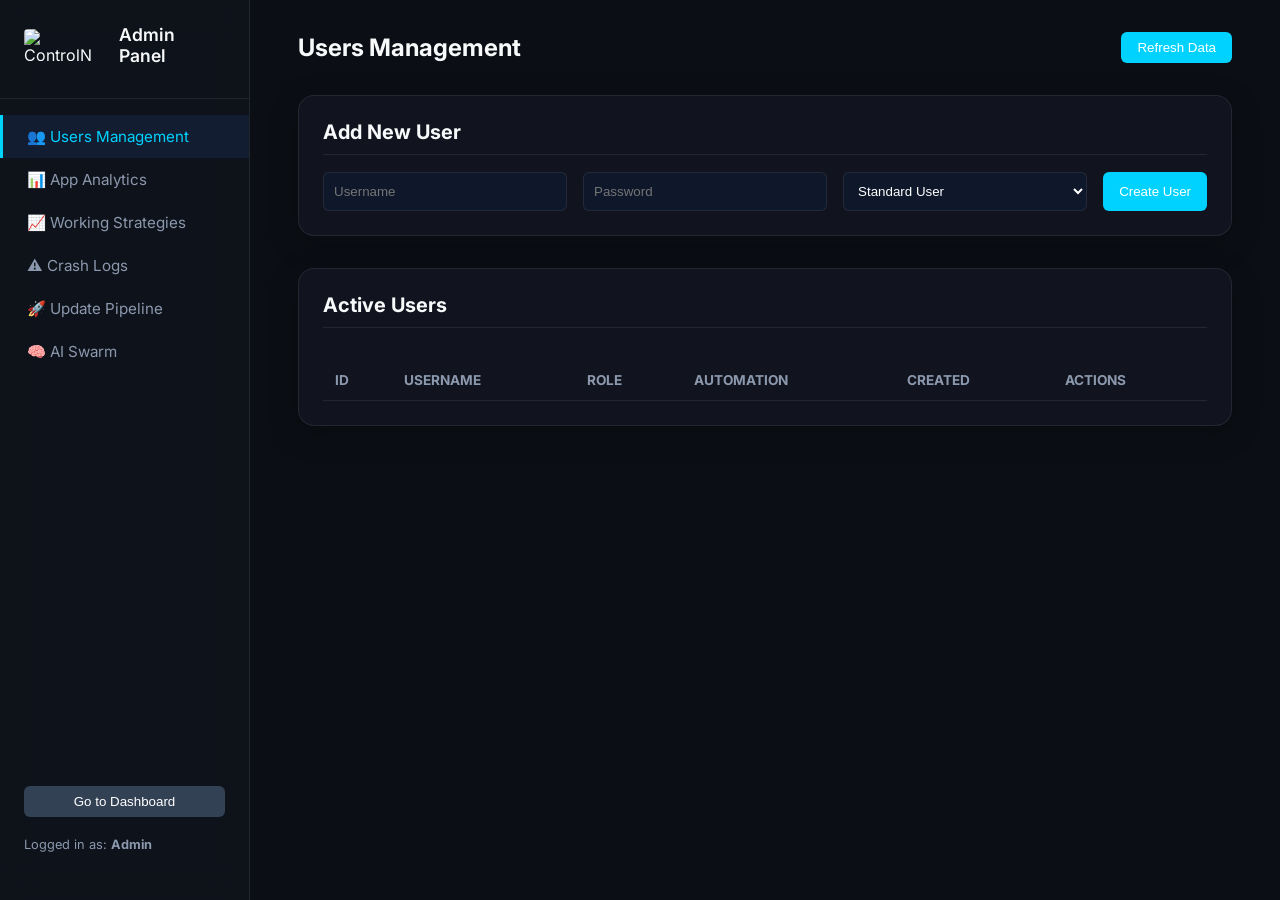
==== trading-app/static/admin.html @ c0b3afa6 "Initial commit of ControlNTrading application" ====
<!DOCTYPE html>
<html lang="en">
<head>
    <meta charset="UTF-8">
    <meta name="viewport" content="width=device-width, initial-scale=1.0">
    <title>ControlN Trading - Admin Panel</title>
    <link rel="icon" type="image/png" href="/static/logo.png">
    <link rel="apple-touch-icon" href="/static/logo-192.png">
    <link rel="manifest" href="/static/manifest.json">
    <meta name="theme-color" content="#161b22">
    <link href="https://fonts.googleapis.com/css2?family=Inter:wght@400;500;600;700&display=swap" rel="stylesheet">
    <style>
        :root {
            --bg: #0B0E14;
            --bg2: #10141D;
            --card: rgba(22, 26, 37, 0.65);
            --sidebar: rgba(16, 20, 29, 0.85);
            --accent: #00D2FF;
            --text: #F8F9FA;
            --text-muted: #8B98AD;
            --success: #00FF9D;
            --danger: #FF2A5F;
            --purple: #B829FF;
            --border: rgba(255,255,255,0.08);
            --border-hover: rgba(255,255,255,0.12);
        }
        *, *::before, *::after { box-sizing: border-box; }
        html, body { overflow-x: hidden; }
        /* Scoped horizontal scroll for wide data tables (mobile) */
        .table-responsive { width: 100%; overflow-x: auto; -webkit-overflow-scrolling: touch; }
        body {
            margin: 0;
            background: var(--bg);
            color: var(--text);
            font-family: 'Outfit', 'Inter', sans-serif;
            display: flex;
            min-height: 100vh;
        }
        
        /* Sidebar Styles */
        .sidebar {
            width: 250px;
            background: var(--sidebar);
            border-right: 1px solid var(--border);
            display: flex;
            flex-direction: column;
            padding: 1.5rem 0;
            position: fixed;
            height: 100vh;
            overflow-y: auto;
            backdrop-filter: blur(16px);
            z-index: 1000;
        }
        .sidebar-header {
            padding: 0 1.5rem 2rem 1.5rem;
            display: flex;
            align-items: center;
            gap: 12px;
            border-bottom: 1px solid var(--border);
            margin-bottom: 1rem;
        }
        .sidebar-header img {
            height: 32px;
            border-radius: 4px;
        }
        .sidebar-header h1 {
            margin: 0;
            font-size: 1.1rem;
            font-weight: 600;
        }
        .nav-item {
            padding: 12px 1.5rem;
            color: var(--text-muted);
            cursor: pointer;
            transition: all 0.2s;
            display: flex;
            align-items: center;
            font-size: 0.95rem;
            border-left: 3px solid transparent;
        }
        .nav-item:hover {
            background: rgba(255,255,255,0.05);
            color: var(--text);
        }
        .nav-item.active {
            background: rgba(59, 130, 246, 0.1);
            color: var(--accent);
            border-left-color: var(--accent);
        }
        .sidebar-footer {
            margin-top: auto;
            padding: 1.5rem;
            font-size: 0.8rem;
            color: var(--text-muted);
        }
        .sidebar-footer button {
            width: 100%;
            margin-bottom: 10px;
            background: #334155;
            color: white;
            border: none;
            padding: 8px;
            border-radius: 6px;
            cursor: pointer;
        }
        
        /* Main Content Styles */
        .main-content {
            flex: 1;
            margin-left: 250px;
            padding: 2rem 3rem;
            max-width: calc(100vw - 250px);
        }
        .top-header {
            display: flex;
            justify-content: space-between;
            align-items: center;
            margin-bottom: 2rem;
        }
        .section-title {
            margin: 0;
            font-size: 1.5rem;
        }
        .card { 
            background: var(--card); 
            border-radius: 16px; 
            padding: 1.5rem; 
            margin-bottom: 2rem; 
            box-shadow: 0 8px 32px 0 rgba(0, 0, 0, 0.2);
            backdrop-filter: blur(16px);
            border: 1px solid var(--border);
            transition: all 0.3s ease;
        }
        .card:hover {
            border-color: rgba(0, 210, 255, 0.2);
            box-shadow: 0 8px 32px 0 rgba(0, 210, 255, 0.05);
            transform: translateY(-2px);
        }
        h2 { margin-top: 0; font-size: 1.25rem; border-bottom: 1px solid var(--border); padding-bottom: 10px; }
        table { width: 100%; border-collapse: collapse; margin-top: 1rem; }
        th, td { text-align: left; padding: 12px; border-bottom: 1px solid var(--border); }
        th { color: var(--text-muted); font-size: 0.85rem; text-transform: uppercase; }
        
        .swarm-grid {
            display: grid;
            grid-template-columns: repeat(auto-fill, minmax(320px, 1fr));
            gap: 20px;
        }
        .agent-card {
            background: rgba(22, 26, 37, 0.4);
            border: 1px solid var(--border);
            border-radius: 16px;
            padding: 20px;
            position: relative;
            overflow: hidden;
            backdrop-filter: blur(10px);
            transition: all 0.3s ease;
        }
        .agent-card:hover {
            border-color: rgba(0, 210, 255, 0.3);
            box-shadow: 0 8px 30px rgba(0, 210, 255, 0.05);
            transform: translateY(-2px);
        }
        .agent-glow {
            position: absolute;
            top: -20px;
            right: -20px;
            width: 100px;
            height: 100px;
            background: radial-gradient(circle, rgba(0, 255, 157, 0.15) 0%, transparent 70%);
            border-radius: 50%;
        }
        
        .badge { padding: 4px 8px; border-radius: 4px; font-size: 0.75rem; font-weight: 600; }
        .badge-success { background: rgba(16, 185, 129, 0.2); color: var(--success); }
        .badge-danger { background: rgba(239, 68, 68, 0.2); color: var(--danger); }
        
        button {
            padding: 8px 16px;
            border-radius: 6px;
            border: none;
            cursor: pointer;
            font-weight: 500;
            transition: opacity 0.2s;
        }
        button:hover { opacity: 0.9; }
        .btn-primary { background: var(--accent); color: white; }
        .btn-danger { background: var(--danger); color: white; }
        
        .form-group { display: flex; gap: 1rem; margin-top: 1rem; }
        input, select {
            flex: 1;
            padding: 10px;
            background: #0f172a;
            border: 1px solid var(--border);
            border-radius: 6px;
            color: white;
            outline: none;
        }
        input:focus, select:focus { border-color: var(--accent); }
        
        /* Layout Grids for Analytics */
        .analytics-grid {
            display: grid;
            grid-template-columns: repeat(auto-fit, minmax(200px, 1fr));
            gap: 1.5rem;
        }
        .stat-box {
            background: var(--bg);
            padding: 1.5rem;
            border-radius: 8px;
            border: 1px solid var(--border);
            text-align: center;
        }
        .stat-value { font-size: 2rem; font-weight: 700; color: var(--accent); margin-bottom: 5px; }
        .stat-label { font-size: 0.9rem; color: var(--text-muted); }
        
        /* Terminal for Crash Logs */
        .terminal {
            background: #000;
            color: #0f0;
            font-family: monospace;
            padding: 1rem;
            border-radius: 8px;
            height: 300px;
            overflow-y: auto;
            border: 1px solid var(--border);
            font-size: 0.85rem;
        }
        .terminal-row { margin-bottom: 8px; border-bottom: 1px dashed #333; padding-bottom: 4px; }
        .terminal-time { color: #888; margin-right: 10px; }
        .terminal-msg { color: #ff5555; white-space: pre-wrap;}
        
        /* Tab contents */
        .tab-content { display: none; }
        .tab-content.active { display: block; animation: fadeIn 0.3s; }
        @keyframes fadeIn { from { opacity: 0; } to { opacity: 1; } }

        /* Mobile Responsiveness */
        @media (max-width: 768px) {
            body { flex-direction: column; }
            .sidebar {
                width: 100%;
                height: auto;
                position: relative;
                flex-direction: row;
                flex-wrap: wrap;
                padding: 1rem;
                border-right: none;
                border-bottom: 1px solid var(--border);
            }
            .sidebar-header { border-bottom: none; margin-bottom: 0; padding: 0 1rem 0 0; }
            .nav-item { padding: 8px; flex: 1; text-align: center; border-left: none; border-bottom: 3px solid transparent; }
            .nav-item.active { border-left: none; border-bottom-color: var(--accent); }
            .main-content { margin-left: 0; padding: 1rem; max-width: 100vw; }
            .form-group { flex-direction: column; }
            table { font-size: 0.8rem; min-width: 600px; }
            .card { overflow-x: auto; }
            .sidebar-footer { display: none; }
            /* Tap targets: nav + action buttons >= 44px effective touch area */
            .nav-item { min-height: 44px; }
            .btn-primary, .top-header button, .form-group button,
            .form-group input, .form-group select { min-height: 44px; }
        }
        @media (max-width: 480px) {
            .main-content { padding: 0.75rem; max-width: 100vw; }
            .top-header { flex-direction: column; align-items: stretch; gap: 12px; }
            .top-header button { width: 100%; }
            .form-group input, .form-group select, .form-group button { width: 100%; }
            .card { padding: 1rem; }
            .section-title { font-size: 1.25rem; }
            /* .table-responsive already scopes table overflow-x; keep card from double-scrolling */
            .card { overflow-x: visible; }
        }
    </style>
</head>
<body>

    <!-- Left Sidebar Menu -->
    <div class="sidebar">
        <div class="sidebar-header">
            <img src="/static/logo.png" alt="ControlN">
            <h1>Admin Panel</h1>
        </div>
        
        <div class="nav-item active" onclick="switchTab('usersTab', this)">
            👥 Users Management
        </div>
        <div class="nav-item" onclick="switchTab('appAnalyticsTab', this); fetchAnalytics();">
            📊 App Analytics
        </div>
        <div class="nav-item" onclick="switchTab('strategiesTab', this); fetchAnalytics();">
            📈 Working Strategies
        </div>
        <div class="nav-item" onclick="switchTab('crashAnalyticsTab', this); fetchAnalytics();">
            ⚠️ Crash Logs
        </div>
        <div class="nav-item" onclick="switchTab('pipelineTab', this); fetchAnalytics();">
            🚀 Update Pipeline
        </div>
        <div class="nav-item" onclick="switchTab('aiSwarmTab', this); fetchSwarmStatus();">
            🧠 AI Swarm
        </div>
        
        <div class="sidebar-footer">
            <button onclick="location.href='/'">Go to Dashboard</button>
            <div style="margin-top: 10px;">Logged in as: <strong id="adminName">Admin</strong></div>
        </div>
    </div>

    <!-- Main Content Area -->
    <div class="main-content">
        
        <!-- Tab: AI Swarm -->
        <div id="aiSwarmTab" class="tab-content">
            <div class="top-header">
                <h1 class="section-title">🧠 AI Swarm Status & Learning</h1>
                <button class="btn-primary" onclick="fetchSwarmStatus()">Refresh Swarm Data</button>
            </div>
            
            <div class="card" style="background: transparent; border: none; box-shadow: none; padding: 0;">
                <h2 style="border: none; color: var(--text-muted); font-size: 1rem; margin-bottom: 1.5rem;">Active Node Network</h2>
                <div id="swarmList" class="swarm-grid">
                    <!-- Loaded dynamically via fetchSwarmStatus() -->
                </div>
            </div>
        </div>

        <!-- Tab 1: Users Management -->
        <div id="usersTab" class="tab-content active">
            <div class="top-header">
                <h1 class="section-title">Users Management</h1>
                <button class="btn-primary" onclick="fetchUsers()">Refresh Data</button>
            </div>

            <div class="card">
                <h2>Add New User</h2>
                <div class="form-group">
                    <input type="text" id="newUsername" placeholder="Username">
                    <input type="password" id="newPassword" placeholder="Password">
                    <select id="newRole">
                        <option value="0">Standard User</option>
                        <option value="1">Administrator</option>
                    </select>
                    <button class="btn-primary" onclick="addUser()">Create User</button>
                </div>
            </div>

            <div class="card">
                <h2>Active Users</h2>
                <div class="table-responsive">
                <table id="userTable">
                    <thead>
                        <tr>
                            <th>ID</th>
                            <th>Username</th>
                            <th>Role</th>
                            <th>Automation</th>
                            <th>Created</th>
                            <th>Actions</th>
                        </tr>
                    </thead>
                    <tbody id="userList">
                        <!-- Loaded dynamically -->
                    </tbody>
                </table>
                </div>
            </div>
        </div>

        <!-- Tab 2: App Analytics -->
        <div id="appAnalyticsTab" class="tab-content">
            <div class="top-header">
                <h1 class="section-title">App Analytics</h1>
                <button class="btn-primary" onclick="fetchAnalytics()">Refresh Data</button>
            </div>
            
            <div class="card" id="healthAgentCard" style="border-left: 4px solid var(--accent);">
                <div style="display:flex; justify-content:space-between; align-items:center;">
                    <h2>🩺 System Health Agent</h2>
                    <button class="btn-primary" style="padding:4px 8px;" onclick="toggleHealthAgentCard()">Minimize</button>
                </div>
                <div id="healthAgentContent" style="margin-top: 10px;">
                    <div style="display:flex; gap: 20px; align-items:center; margin-bottom: 10px;">
                        <div><strong>Status:</strong> <span id="ha-status">Checking...</span></div>
                        <div><strong>Last Check:</strong> <span id="ha-last-check">N/A</span></div>
                        <div><strong>Paused:</strong> <span id="ha-paused">No</span></div>
                    </div>
                    <div><strong>Last Error Detected:</strong> <span id="ha-last-error" style="color: var(--danger);">None</span></div>
                    <div><strong>Last Fix Applied:</strong> <span id="ha-last-fix" style="color: var(--success);">None</span></div>
                </div>
            </div>

            <div class="card">
                <h2>System Overview</h2>
                <div class="analytics-grid">
                    <div class="stat-box">
                        <div class="stat-value" id="stat-total-users">-</div>
                        <div class="stat-label">Total Users (DB)</div>
                    </div>
                    <div class="stat-box">
                        <div class="stat-value" id="stat-active-users">-</div>
                        <div class="stat-label">Active Users (DB)</div>
                    </div>
                    <div class="stat-box" style="cursor:pointer;" onclick="showLoggedInUsers()">
                        <div class="stat-value" style="color:var(--success)" id="stat-logged-in-users">-</div>
                        <div class="stat-label">Logged In (Fyers) ↗</div>
                    </div>
                    <div class="stat-box">
                        <div class="stat-value" id="stat-automation">-</div>
                        <div class="stat-label">Automation Enabled</div>
                    </div>
                    <div class="stat-box">
                        <div class="stat-value" id="stat-active-conn">-</div>
                        <div class="stat-label">Active WebSockets</div>
                    </div>
                </div>
            </div>
            
            <div class="card" id="loggedInUsersCard" style="display:none; border:1px solid var(--accent)">
                <div style="display:flex; justify-content:space-between; align-items:center; margin-bottom:1rem; border-bottom: 1px solid var(--border); padding-bottom:10px;">
                    <h2 style="border:none; margin:0; padding:0;">Logged In Users</h2>
                    <button class="btn-primary" style="padding:4px 8px;" onclick="document.getElementById('loggedInUsersCard').style.display='none'">Close</button>
                </div>
                <div id="loggedInUsersList" style="display:flex; gap:10px; flex-wrap:wrap;">
                    <!-- populated dynamically -->
                </div>
            </div>
            
            <!-- User Activity Modal / Section -->
            <div class="card" id="userActivityCard" style="display:none; border:1px solid var(--success);">
                <div style="display:flex; justify-content:space-between; align-items:center; margin-bottom:1rem; border-bottom: 1px solid var(--border); padding-bottom:10px;">
                    <h2 style="border:none; margin:0; padding:0;" id="userActivityTitle">User Activity</h2>
                    <button class="btn-primary" style="padding:4px 8px;" onclick="document.getElementById('userActivityCard').style.display='none'">Close</button>
                </div>
                <div class="analytics-grid" style="margin-bottom:1rem">
                    <div class="stat-box">
                        <div class="stat-value" id="ua-paper-pnl" style="font-size:1.5rem">-</div>
                        <div class="stat-label">Paper PNL</div>
                    </div>
                    <div class="stat-box">
                        <div class="stat-value" id="ua-live-pnl" style="font-size:1.5rem">-</div>
                        <div class="stat-label">Live PNL</div>
                    </div>
                    <div class="stat-box">
                        <div class="stat-value" id="ua-trades" style="font-size:1.5rem">-</div>
                        <div class="stat-label">Trades Today</div>
                    </div>
                </div>
                <div style="margin-bottom: 1rem; color: var(--text-muted); font-size: 0.9rem;" id="ua-extra-info">
                    <!-- Additional info (automation, strategies) -->
                </div>
                <h3>Recent Logs</h3>
                <div class="terminal" id="ua-terminal" style="height:200px;"></div>
            </div>
        </div>

        <!-- Tab 2.5: Working Strategies -->
        <div id="strategiesTab" class="tab-content">
            <div class="top-header">
                <h1 class="section-title">Working Strategies</h1>
                <button class="btn-primary" onclick="fetchAnalytics()">Refresh Data</button>
            </div>
            <div class="card">
                <h2>Strategies Currently Running</h2>
                <div class="table-responsive">
                <table id="strategiesTable">
                    <thead>
                        <tr>
                            <th>Strategy Name</th>
                            <th>Active Users Running</th>
                        </tr>
                    </thead>
                    <tbody id="strategiesList">
                        <!-- Loaded dynamically -->
                    </tbody>
                </table>
                </div>
            </div>
        </div>

        <!-- Tab 3: Crash Logs -->
        <div id="crashAnalyticsTab" class="tab-content">
            <div class="top-header">
                <h1 class="section-title">Crash Logs</h1>
                <button class="btn-primary" onclick="fetchAnalytics()">Refresh Data</button>
            </div>
            
            <div class="card">
                <h2>Recent Background Errors (Last 50)</h2>
                <div class="terminal" id="crash-terminal">
                    Loading logs...
                </div>
            </div>
        </div>

        <!-- Tab 4: Update Pipeline -->
        <div id="pipelineTab" class="tab-content">
            <div class="top-header">
                <h1 class="section-title">Update Pipeline</h1>
                <button class="btn-danger" onclick="restartServer()">Restart Server</button>
            </div>
            
            <div class="card">
                <h2>Deployment Status</h2>
                <div class="analytics-grid" style="margin-bottom: 2rem;">
                    <div class="stat-box">
                        <div class="stat-value" id="stat-version">-</div>
                        <div class="stat-label">Current Version</div>
                    </div>
                    <div class="stat-box">
                        <div class="stat-value" id="stat-uptime">-</div>
                        <div class="stat-label">System Uptime</div>
                    </div>
                </div>
                
                <h2>Recent Git Commits</h2>
                <div class="terminal" style="color: #fff; background: #0b1120; height: 200px;" id="git-terminal">
                    Loading git log...
                </div>
            </div>
        </div>

    </div>

    <script>
        // --- Global Data Store ---
        window.adminData = {};

        // --- Navigation Logic ---
        function switchTab(tabId, element) {
            // Update active state on nav
            document.querySelectorAll('.nav-item').forEach(el => el.classList.remove('active'));
            if(element) element.classList.add('active');
            
            // Hide all tabs, show selected
            document.querySelectorAll('.tab-content').forEach(el => el.classList.remove('active'));
            document.getElementById(tabId).classList.add('active');
        }

        // --- Analytics Fetch Logic ---
        async function fetchAnalytics() {
            try {
                const res = await fetch('/api/admin/analytics');
                const data = await res.json();
                
                if(data.error) {
                    console.error(data.error);
                    return;
                }
                
                window.adminData.analytics = data;
                
                // Populate App Analytics
                document.getElementById('stat-total-users').innerText = data.app.total_users;
                document.getElementById('stat-active-users').innerText = data.app.active_users;
                document.getElementById('stat-logged-in-users').innerText = data.app.logged_in_users ? data.app.logged_in_users.length : 0;
                document.getElementById('stat-active-conn').innerText = data.app.active_connections;
                document.getElementById('stat-automation').innerText = data.app.users_with_automation;
                
                // Populate Strategies
                const stratList = document.getElementById('strategiesList');
                if(stratList && data.app.strategies_working) {
                    stratList.innerHTML = '';
                    const entries = Object.entries(data.app.strategies_working).sort((a,b) => b[1] - a[1]);
                    if(entries.length === 0) {
                        stratList.innerHTML = '<tr><td colspan="2">No strategies currently active.</td></tr>';
                    } else {
                        entries.forEach(([name, count]) => {
                            stratList.innerHTML += `<tr><td>${name}</td><td><span class="badge badge-success">${count} User(s)</span></td></tr>`;
                        });
                    }
                }
                
                // Populate Pipeline
                document.getElementById('stat-version').innerText = "v" + data.pipeline.version;
                document.getElementById('stat-uptime').innerText = data.pipeline.uptime;
                document.getElementById('git-terminal').innerText = data.pipeline.git_log;
                
                // Populate Crash Logs
                const term = document.getElementById('crash-terminal');
                term.innerHTML = '';
                if(data.crashes && data.crashes.length > 0) {
                    data.crashes.forEach(log => {
                        const div = document.createElement('div');
                        div.className = 'terminal-row';
                        // C2: build with textContent so log.message (attacker-influenceable error
                        // text) renders as literal text, never executed markup.
                        const timeSpan = document.createElement('span');
                        timeSpan.className = 'terminal-time';
                        timeSpan.textContent = `[${log.timestamp}]`;
                        const msgSpan = document.createElement('span');
                        msgSpan.className = 'terminal-msg';
                        msgSpan.textContent = log.message;
                        div.appendChild(timeSpan);
                        div.appendChild(msgSpan);
                        term.appendChild(div);
                    });
                } else {
                    term.innerHTML = '<span style="color: #10b981;">No recent errors logged!</span>';
                }
                
                // Auto-refresh active cards
                if (document.getElementById('loggedInUsersCard').style.display === 'block') {
                    showLoggedInUsers();
                }
                if (document.getElementById('userActivityCard').style.display === 'block' && window.adminData.currentActivityUser) {
                    fetchUserActivity(window.adminData.currentActivityUser.uid, window.adminData.currentActivityUser.username);
                }
                
            } catch (e) {
                console.error("Error fetching analytics", e);
            }
        }
        
        function showLoggedInUsers() {
            const card = document.getElementById('loggedInUsersCard');
            card.style.display = 'block';
            const list = document.getElementById('loggedInUsersList');
            list.innerHTML = '';
            
            const users = window.adminData.analytics?.app?.logged_in_users || [];
            if(users.length === 0) {
                list.innerHTML = '<span style="color:var(--text-muted)">No users logged in via Fyers currently.</span>';
                return;
            }
            
            users.forEach(u => {
                const btn = document.createElement('button');
                btn.className = 'btn-primary';
                btn.style.background = 'var(--card)';
                btn.style.border = '1px solid var(--accent)';
                btn.innerText = `👤 ${u.username} (ID: ${u.id})`;
                btn.onclick = () => fetchUserActivity(u.id, u.username);
                list.appendChild(btn);
            });
        }
        
        async function fetchUserActivity(uid, username) {
            window.adminData.currentActivityUser = {uid, username};
            const card = document.getElementById('userActivityCard');
            card.style.display = 'block';
            document.getElementById('userActivityTitle').innerText = `Activity: ${username}`;
            
            document.getElementById('ua-paper-pnl').innerText = '...';
            document.getElementById('ua-live-pnl').innerText = '...';
            document.getElementById('ua-trades').innerText = '...';
            document.getElementById('ua-extra-info').innerHTML = '';
            document.getElementById('ua-terminal').innerHTML = 'Loading...';
            
            try {
                const res = await fetch(`/api/admin/users/${uid}/activity`);
                const data = await res.json();
                
                if(data.state && Object.keys(data.state).length > 0) {
                    const ppnl = parseFloat(data.state.paper_pnl_today || 0);
                    const lpnl = parseFloat(data.state.live_pnl_today || 0);
                    
                    document.getElementById('ua-paper-pnl').innerText = '₹' + ppnl.toFixed(2);
                    document.getElementById('ua-paper-pnl').style.color = ppnl >= 0 ? 'var(--success)' : 'var(--danger)';
                    
                    document.getElementById('ua-live-pnl').innerText = '₹' + lpnl.toFixed(2);
                    document.getElementById('ua-live-pnl').style.color = lpnl >= 0 ? 'var(--success)' : 'var(--danger)';
                    
                    document.getElementById('ua-trades').innerText = (data.state.paper_trades_today || 0) + (data.state.live_trades_today || 0);
                    
                    const isAuto = data.state.automation_enabled ? '<span style="color:var(--success)">Enabled</span>' : '<span style="color:var(--danger)">Disabled</span>';
                    const strats = data.state.active_strategies && data.state.active_strategies.length > 0 ? data.state.active_strategies.join(', ') : 'None';
                    document.getElementById('ua-extra-info').innerHTML = `<strong>Automation:</strong> ${isAuto} | <strong>Active Strategies:</strong> ${strats}`;
                } else {
                    document.getElementById('ua-paper-pnl').innerText = 'N/A';
                    document.getElementById('ua-live-pnl').innerText = 'N/A';
                    document.getElementById('ua-trades').innerText = 'N/A';
                    document.getElementById('ua-extra-info').innerHTML = '<em>User state not initialized.</em>';
                }
                
                const term = document.getElementById('ua-terminal');
                term.innerHTML = '';
                if(data.logs && data.logs.length > 0) {
                    data.logs.forEach(log => {
                        const div = document.createElement('div');
                        div.className = 'terminal-row';
                        const color = log.level === 'error' ? '#ff5555' : (log.level === 'warning' ? '#f59e0b' : '#10b981');
                        // C2: build with textContent so log.message renders as literal text.
                        const timeSpan = document.createElement('span');
                        timeSpan.className = 'terminal-time';
                        timeSpan.textContent = `[${log.timestamp}]`;
                        const msgSpan = document.createElement('span');
                        msgSpan.style.color = color;
                        msgSpan.textContent = log.message;
                        div.appendChild(timeSpan);
                        div.appendChild(msgSpan);
                        term.appendChild(div);
                    });
                } else {
                    term.innerHTML = '<span style="color:var(--text-muted)">No recent logs found.</span>';
                }
            } catch(e) {
                document.getElementById('ua-terminal').innerHTML = '<span style="color:var(--danger)">Error fetching user activity.</span>';
            }
        }

        async function restartServer() {
            if(!confirm("WARNING: Are you sure you want to restart the background server process? All users will briefly disconnect.")) return;
            try {
                const res = await fetch('/api/admin/restart-server', {method: 'POST'});
                const data = await res.json();
                if(data.success) {
                    alert("Server restart triggered. It will take a few seconds.");
                } else {
                    alert("Error: " + data.message);
                }
            } catch(e) {
                alert("Failed to contact server.");
            }
        }


        // --- Existing Users Logic ---
        async function fetchUsers() {
            try {
                const res = await fetch('/api/admin/users');
                const users = await res.json();
                const list = document.getElementById('userList');
                if(!list) return;
                list.innerHTML = '';
                
                if(!Array.isArray(users)) {
                    list.innerHTML = '<tr><td colspan="6">Error loading users</td></tr>';
                    return;
                }

                users.forEach(u => {
                    const tr = document.createElement('tr');
                    tr.innerHTML = `
                        <td>${u.id}</td>
                        <td>${u.username}</td>
                        <td>${u.is_admin ? '<span class="badge badge-success">Admin</span>' : '<span class="badge" style="background:#334155;color:white">User</span>'}</td>
                        <td>
                            <span class="badge ${u.automation_enabled ? 'badge-success' : 'badge-danger'}">
                                ${u.automation_enabled ? 'Active' : 'Off'}
                            </span>
                        </td>
                        <td>${u.created_at ? new Date(u.created_at).toLocaleDateString() : '--'}</td>
                        <td>
                            <button class="btn-primary" style="padding: 4px 8px; font-size: 0.75rem; margin-right: 4px;" onclick="changePassword(${u.id}, '${u.username}')">Change Pass</button>
                            <button class="btn-primary" style="padding: 4px 8px; font-size: 0.75rem; margin-right: 4px; background: #8b5cf6;" onclick="changePin(${u.id}, '${u.username}')">Set PIN</button>
                            ${u.username !== 'admin' ? `
                                <button class="btn-primary" style="padding: 4px 8px; font-size: 0.75rem; margin-right: 4px; background: ${u.is_active ? '#eab308' : '#10b981'};" onclick="toggleUserStatus(${u.id}, ${!u.is_active})">
                                    ${u.is_active ? 'Deactivate' : 'Activate'}
                                </button>
                                <button class="btn-danger" style="padding: 4px 8px; font-size: 0.75rem;" onclick="deleteUser(${u.id})">Delete</button>
                            ` : ''}
                        </td>
                    `;
                    list.appendChild(tr);
                });
            } catch (e) {
                console.error("Fetch users error:", e);
            }
        }

        async function changePin(id, username) {
            const newPin = prompt(`Enter new 4-digit Fyers PIN for ${username}:`);
            if(!newPin) return;
            if(!/^\d{4}$/.test(newPin)) return alert("PIN must be exactly 4 digits.");
            
            try {
                const res = await fetch(`/api/admin/users/${id}/pin`, {
                    method: 'POST',
                    headers: {'Content-Type': 'application/json'},
                    body: JSON.stringify({pin: newPin})
                });
                const data = await res.json();
                if(data.success) {
                    alert("PIN updated successfully!");
                } else {
                    alert("Error: " + data.message);
                }
            } catch(e) {
                alert("Failed to update PIN");
            }
        }

        async function changePassword(id, username) {
            const newPass = prompt(`Enter new password for ${username} (min 6 chars):`);
            if(!newPass) return;
            if(newPass.length < 6) return alert("Password must be at least 6 characters.");
            
            try {
                const res = await fetch(`/api/admin/users/${id}/password`, {
                    method: 'POST',
                    headers: {'Content-Type': 'application/json'},
                    body: JSON.stringify({new_password: newPass})
                });
                const data = await res.json();
                if(data.success) {
                    alert("Password updated successfully!");
                } else {
                    alert("Error: " + data.message);
                }
            } catch(e) {
                alert("Failed to connect to server");
            }
        }

        async function addUser() {
            const user = document.getElementById('newUsername').value;
            const pass = document.getElementById('newPassword').value;
            const role = document.getElementById('newRole').value;
            if(!user || !pass) return alert("Fill all fields");

            try {
                const res = await fetch('/api/admin/users', {
                    method: 'POST',
                    headers: {'Content-Type': 'application/json'},
                    body: JSON.stringify({username: user, password: pass, is_admin: parseInt(role)})
                });
                const data = await res.json();
                if(data.success) {
                    alert("User created!");
                    document.getElementById('newUsername').value = '';
                    document.getElementById('newPassword').value = '';
                    fetchUsers();
                } else {
                    alert("Error: " + data.message);
                }
            } catch(e) {
                alert("Failed to connect to server");
            }
        }

        async function deleteUser(id) {
            if(!confirm("Are you sure?")) return;
            await fetch(`/api/admin/users/${id}`, { method: 'DELETE' });
            fetchUsers();
        }

        async function toggleUserStatus(id, isActive) {
            const actionText = isActive ? "activate" : "deactivate";
            if(!confirm(`Are you sure you want to ${actionText} this user?`)) return;
            
            try {
                const res = await fetch(`/api/admin/users/${id}/toggle-status`, {
                    method: 'POST',
                    headers: {'Content-Type': 'application/json'},
                    body: JSON.stringify({is_active: isActive})
                });
                const data = await res.json();
                if(data.success) {
                    fetchUsers();
                } else {
                    alert("Error: " + data.message);
                }
            } catch(e) {
                alert("Failed to connect to server");
            }
        }

        function checkAdminLogin() {
            const cookies = document.cookie.split(';');
            const uc = cookies.find(c => c.trim().startsWith('username='));
            if (uc) {
                const username = decodeURIComponent(uc.split('=')[1]);
                const adminNameEl = document.getElementById('adminName');
                if (adminNameEl) {
                    const dispName = username.charAt(0).toUpperCase() + username.slice(1);
                    adminNameEl.innerText = dispName;
                }
            }
        }

        // Init
        checkAdminLogin();
        fetchUsers();
        
        // Health Agent Logic
        function toggleHealthAgentCard() {
            const content = document.getElementById('healthAgentContent');
            if (content.style.display === 'none') {
                content.style.display = 'block';
            } else {
                content.style.display = 'none';
            }
        }
        
        async function fetchHealthAgentStatus() {
            try {
                const response = await fetch('/api/health-agent-status');
                if (response.ok) {
                    const data = await response.json();
                    document.getElementById('ha-status').innerText = data.status || 'idle';
                    document.getElementById('ha-last-check').innerText = data.last_check || 'N/A';
                    document.getElementById('ha-paused').innerText = data.is_paused ? 'Yes' : 'No';
                    document.getElementById('ha-last-error').innerText = data.last_error || 'None';
                    document.getElementById('ha-last-fix').innerText = data.last_fix || 'None';
                }
            } catch (e) {
                console.error("Failed to fetch health agent status:", e);
            }
        }
        
        // Poll Health Agent Status every 10 seconds
        setInterval(fetchHealthAgentStatus, 10000);
        fetchHealthAgentStatus();


        async function fetchSwarmStatus() {
            try {
                const res = await fetch('/api/admin/swarm-status');
                const data = await res.json();
                if (data.success) {
                    const grid = document.getElementById('swarmList');
                    grid.innerHTML = '';
                    data.agents.forEach(agent => {
                        let statusColor = agent.active ? 'var(--success)' : 'var(--text-muted)';
                        let statusText = agent.active ? 'Active Node' : 'Paused';
                        let insightHtml = agent.latest_insight && agent.latest_insight !== "No insights yet." 
                            ? `<details style="margin-top: 15px;"><summary style="cursor:pointer;color:var(--accent);font-size:0.85rem;font-weight:600;">View Latest Learning</summary><div style="margin-top:10px;padding:12px;background:rgba(0,0,0,0.2);border-radius:8px;border:1px solid var(--border);white-space:pre-wrap;font-size:0.8rem;color:var(--text-muted);">${agent.latest_insight}</div></details>` 
                            : '<div style="margin-top: 15px; font-size:0.8rem; color:var(--text-muted);">No learning data yet. Runs at 4:00 PM.</div>';
                            
                        let card = document.createElement('div');
                        card.className = 'agent-card';
                        card.innerHTML = `
                            ${agent.active ? '<div class="agent-glow"></div>' : ''}
                            <div style="display:flex; justify-content:space-between; align-items:flex-start; margin-bottom: 15px; position:relative; z-index:2;">
                                <div>
                                    <h3 style="margin:0 0 5px 0; font-size:1.1rem; color:var(--text);">${agent.strategy_name}</h3>
                                    <span style="font-size:0.75rem; color:${statusColor}; font-weight:600; padding: 2px 8px; background: rgba(0,255,157,0.1); border-radius: 10px;">${statusText}</span>
                                </div>
                            </div>
                            
                            <div style="display:grid; grid-template-columns: 1fr 1fr; gap: 10px; margin-bottom: 15px; position:relative; z-index:2;">
                                <div style="background: rgba(0,0,0,0.2); padding: 10px; border-radius: 8px;">
                                    <div style="font-size: 0.7rem; color: var(--text-muted); text-transform: uppercase; margin-bottom: 3px;">Win Rate</div>
                                    <div style="font-size: 1.2rem; font-weight: 700; color: ${((agent.win_rate || 0) >= 50) ? 'var(--success)' : 'var(--danger)'};">${(agent.win_rate || 0).toFixed(1)}%</div>
                                </div>
                                <div style="background: rgba(0,0,0,0.2); padding: 10px; border-radius: 8px;">
                                    <div style="font-size: 0.7rem; color: var(--text-muted); text-transform: uppercase; margin-bottom: 3px;">Total Trades</div>
                                    <div style="font-size: 1.2rem; font-weight: 700; color: var(--text);">${agent.total_trades || 0}</div>
                                </div>
                            </div>
                            
                            <div style="position:relative; z-index:2; border-top: 1px solid var(--border); padding-top: 15px;">
                                ${insightHtml}
                            </div>
                        `;
                        grid.appendChild(card);
                    });
                }
            } catch (err) {
                console.error("Error fetching swarm status:", err);
            }
        }

    </script>
</body>
</html>
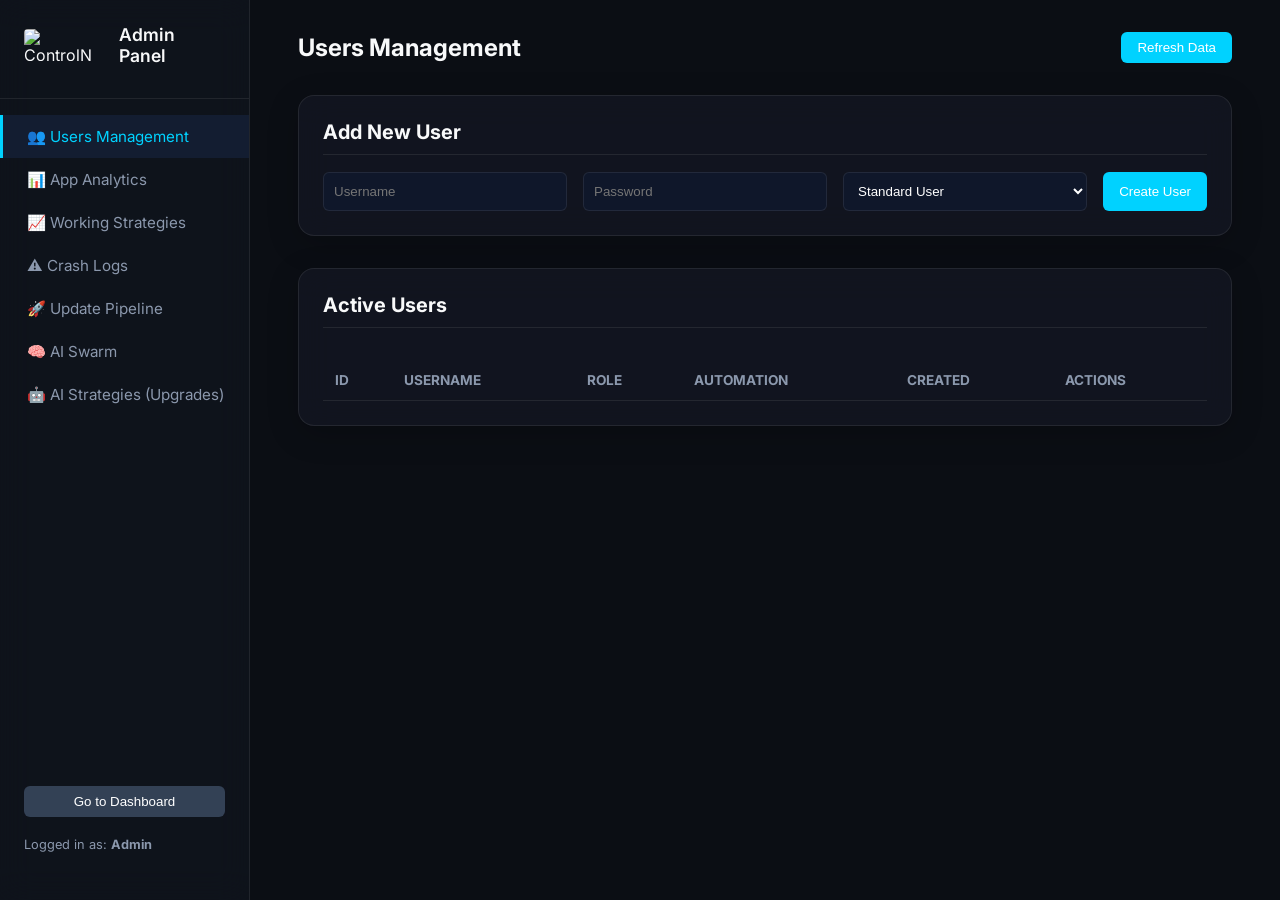
==== commit ac6b9ea6: "fix: add AI Strategies tab to admin panel" ====
--- a/trading-app/static/admin.html
+++ b/trading-app/static/admin.html
@@ -301,6 +301,9 @@
         <div class="nav-item" onclick="switchTab('aiSwarmTab', this); fetchSwarmStatus();">
             🧠 AI Swarm
         </div>
+        <div class="nav-item" onclick="switchTab('aiStrategiesAdminTab', this); fetchAdminStrategies();">
+            🤖 AI Strategies (Upgrades)
+        </div>
         
         <div class="sidebar-footer">
             <button onclick="location.href='/'">Go to Dashboard</button>
@@ -517,6 +520,21 @@
                 <h2>Recent Git Commits</h2>
                 <div class="terminal" style="color: #fff; background: #0b1120; height: 200px;" id="git-terminal">
                     Loading git log...
+                </div>
+            </div>
+        </div>
+
+        <!-- Tab 5: AI Strategies (Upgrades) -->
+        <div id="aiStrategiesAdminTab" class="tab-content">
+            <div class="top-header">
+                <h1 class="section-title">🤖 AI Strategies (Upgrades)</h1>
+                <button class="btn-primary" onclick="fetchAdminStrategies()">Refresh Data</button>
+            </div>
+            
+            <div class="card" style="background: transparent; border: none; box-shadow: none; padding: 0;">
+                <h2 style="border: none; color: var(--text-muted); font-size: 1rem; margin-bottom: 1.5rem;">Review & Manage Strategy Configurations</h2>
+                <div id="adminStrategiesContainer" class="swarm-grid">
+                    <!-- Loaded dynamically via fetchAdminStrategies() -->
                 </div>
             </div>
         </div>
@@ -953,6 +971,81 @@
             }
         }
 
+        // --- AI Strategies Admin Logic ---
+        async function fetchAdminStrategies() {
+            const container = document.getElementById('adminStrategiesContainer');
+            if(!container) return;
+            container.innerHTML = '<div style="color:var(--text-muted)">Loading strategies...</div>';
+            try {
+                const res = await fetch('/api/learning/configs');
+                const data = await res.json();
+                if(data.success && data.configs) {
+                    container.innerHTML = '';
+                    if(data.configs.length === 0) {
+                        container.innerHTML = '<div style="color:var(--text-muted)">No strategies found.</div>';
+                        return;
+                    }
+                    data.configs.forEach(cfg => {
+                        const isPending = cfg.status === 'PENDING';
+                        let html = `
+                        <div class="agent-card">
+                            ${isPending ? '<div class="agent-glow" style="background: radial-gradient(circle, rgba(234,179,8,0.2) 0%, transparent 70%);"></div>' : '<div class="agent-glow"></div>'}
+                            <div style="display:flex; justify-content:space-between; align-items:center; margin-bottom:15px;">
+                                <h3 style="margin:0; font-size:1.1rem; color:var(--text);">${cfg.strategy_name}</h3>
+                                <span class="badge ${isPending ? 'badge-danger' : 'badge-success'}" style="${isPending ? 'background:rgba(234,179,8,0.2); color:#facc15;' : ''}">${cfg.status}</span>
+                            </div>
+                            <div style="font-size:0.85rem; color:var(--text-muted); margin-bottom:15px;">
+                                <div><strong>Win Rate:</strong> ${cfg.win_rate}%</div>
+                                <div><strong>Trades:</strong> ${cfg.total_trades} (${cfg.winning_trades}W)</div>
+                                <div><strong>Asset:</strong> ${cfg.asset_class} | ${cfg.is_paper_trading ? 'Paper' : 'Live'}</div>
+                            </div>
+                            ${isPending && cfg.pending_config_json ? `
+                                <div style="margin-bottom:15px; padding:10px; background:rgba(0,0,0,0.3); border:1px solid rgba(234,179,8,0.3); border-radius:8px; font-size:0.75rem;">
+                                    <div style="color:#facc15; font-weight:600; margin-bottom:5px;">⚠️ Pending Upgrade Proposed:</div>
+                                    <pre style="margin:0; color:var(--text); white-space:pre-wrap; overflow-x:hidden;">${JSON.stringify(cfg.pending_config_json, null, 2)}</pre>
+                                </div>
+                                <div style="display:flex; gap:10px;">
+                                    <button class="btn-primary" style="flex:1; background:#10b981;" onclick="approveAdminStrategy('${cfg.strategy_name}')">✅ Approve</button>
+                                    <button class="btn-danger" style="flex:1;" onclick="rejectAdminStrategy('${cfg.strategy_name}')">❌ Reject</button>
+                                </div>
+                            ` : `
+                                <div style="font-size:0.75rem; color:var(--text-muted);">
+                                    <div><strong>Current Config:</strong></div>
+                                    <pre style="margin-top:5px; padding:10px; background:rgba(0,0,0,0.2); border-radius:8px; white-space:pre-wrap;">${JSON.stringify(cfg.config_json, null, 2)}</pre>
+                                </div>
+                            `}
+                        </div>`;
+                        container.innerHTML += html;
+                    });
+                }
+            } catch(e) {
+                container.innerHTML = '<div style="color:var(--danger)">Failed to load strategies</div>';
+            }
+        }
+
+        async function approveAdminStrategy(name) {
+            if(!confirm(`Approve new configuration for ${name}?`)) return;
+            try {
+                const res = await fetch(`/api/learning/approve/${name}`, { method: 'POST' });
+                const data = await res.json();
+                if(data.success) {
+                    alert("Strategy approved and applied!");
+                    fetchAdminStrategies();
+                } else alert("Error: " + data.error);
+            } catch(e) { alert("Failed to approve strategy"); }
+        }
+
+        async function rejectAdminStrategy(name) {
+            if(!confirm(`Reject pending configuration for ${name}?`)) return;
+            try {
+                const res = await fetch(`/api/learning/reject/${name}`, { method: 'POST' });
+                const data = await res.json();
+                if(data.success) {
+                    alert("Strategy update rejected.");
+                    fetchAdminStrategies();
+                } else alert("Error: " + data.error);
+            } catch(e) { alert("Failed to reject strategy"); }
+        }
     </script>
 </body>
 </html>
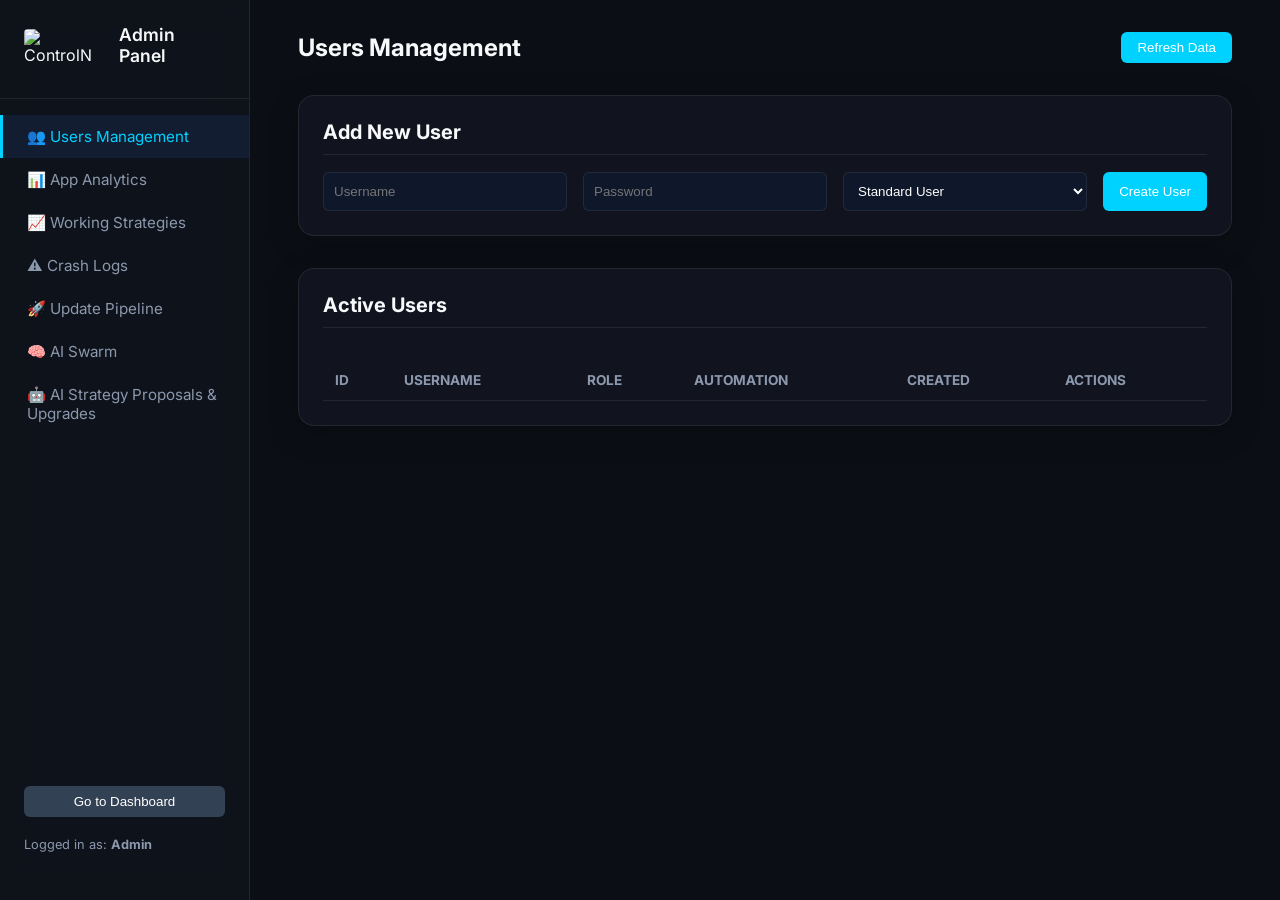
==== commit 8cc69889: "feat(trading): nightly backtest refresh + live/backtest stats provenance Root cause: backtest_result" ====
--- a/trading-app/static/admin.html
+++ b/trading-app/static/admin.html
@@ -1,6 +1,37 @@
 <!DOCTYPE html>
 <html lang="en">
 <head>
+    <script>
+        window.onerror = function(message, source, lineno, colno, error) {
+            fetch('/api/log-ui-error', {
+                method: 'POST',
+                headers: { 'Content-Type': 'application/json' },
+                body: JSON.stringify({
+                    message: message,
+                    source: source,
+                    lineno: lineno,
+                    colno: colno,
+                    error: error ? error.toString() : '',
+                    url: window.location.href
+                })
+            }).catch(console.error);
+        };
+        window.onunhandledrejection = function(event) {
+            fetch('/api/log-ui-error', {
+                method: 'POST',
+                headers: { 'Content-Type': 'application/json' },
+                body: JSON.stringify({
+                    message: event.reason ? (event.reason.message || event.reason.toString()) : 'Unhandled Rejection',
+                    source: 'promise',
+                    lineno: 0,
+                    colno: 0,
+                    error: event.reason ? event.reason.toString() : '',
+                    url: window.location.href
+                })
+            }).catch(console.error);
+        };
+    </script>
+
     <meta charset="UTF-8">
     <meta name="viewport" content="width=device-width, initial-scale=1.0">
     <title>ControlN Trading - Admin Panel</title>
@@ -302,7 +333,7 @@
             🧠 AI Swarm
         </div>
         <div class="nav-item" onclick="switchTab('aiStrategiesAdminTab', this); fetchAdminStrategies();">
-            🤖 AI Strategies (Upgrades)
+            🤖 AI Strategy Proposals & Upgrades
         </div>
         
         <div class="sidebar-footer">
@@ -524,15 +555,22 @@
             </div>
         </div>
 
-        <!-- Tab 5: AI Strategies (Upgrades) -->
+        <!-- Tab 5: AI Strategies (Upgrades & Pending Proposals) -->
         <div id="aiStrategiesAdminTab" class="tab-content">
             <div class="top-header">
-                <h1 class="section-title">🤖 AI Strategies (Upgrades)</h1>
+                <h1 class="section-title">🤖 Pending AI Strategy Proposals & Upgrades</h1>
                 <button class="btn-primary" onclick="fetchAdminStrategies()">Refresh Data</button>
             </div>
             
+            <div class="card" style="margin-bottom: 1.5rem; background: rgba(59, 130, 246, 0.05); border: 1px solid rgba(59, 130, 246, 0.2);">
+                <h3 style="margin: 0 0 8px 0; font-size: 1.05rem; color: var(--accent);">💡 Strategy Research & Approval Pipeline</h3>
+                <p style="margin: 0; font-size: 0.85rem; color: var(--text-muted);">
+                    When the background <strong>AI Strategy Researcher</strong> discovers or tunes a strategy with high backtest win rates (>55%), proposed upgrades appear below with yellow highlight badges for one-click approval.
+                </p>
+            </div>
+
             <div class="card" style="background: transparent; border: none; box-shadow: none; padding: 0;">
-                <h2 style="border: none; color: var(--text-muted); font-size: 1rem; margin-bottom: 1.5rem;">Review & Manage Strategy Configurations</h2>
+                <h2 style="border: none; color: var(--text); font-size: 1.1rem; margin-bottom: 1rem;">Active & Proposed Strategy Configurations</h2>
                 <div id="adminStrategiesContainer" class="swarm-grid">
                     <!-- Loaded dynamically via fetchAdminStrategies() -->
                 </div>
@@ -937,6 +975,11 @@
                             ? `<details style="margin-top: 15px;"><summary style="cursor:pointer;color:var(--accent);font-size:0.85rem;font-weight:600;">View Latest Learning</summary><div style="margin-top:10px;padding:12px;background:rgba(0,0,0,0.2);border-radius:8px;border:1px solid var(--border);white-space:pre-wrap;font-size:0.8rem;color:var(--text-muted);">${agent.latest_insight}</div></details>` 
                             : '<div style="margin-top: 15px; font-size:0.8rem; color:var(--text-muted);">No learning data yet. Runs at 4:00 PM.</div>';
                             
+                        // Provenance badge: are these stats from a backtest run or real live trades?
+                        const sourceLabel = agent.stats_source === 'live' ? 'live' : 'backtest';
+                        const sourceBadgeColor = agent.stats_source === 'live' ? 'var(--success)' : 'var(--text-muted)';
+                        const sourceBadge = `<div style="font-size: 0.65rem; color: ${sourceBadgeColor}; margin-top: 2px;">(${sourceLabel})</div>`;
+
                         let card = document.createElement('div');
                         card.className = 'agent-card';
                         card.innerHTML = `
@@ -952,10 +995,12 @@
                                 <div style="background: rgba(0,0,0,0.2); padding: 10px; border-radius: 8px;">
                                     <div style="font-size: 0.7rem; color: var(--text-muted); text-transform: uppercase; margin-bottom: 3px;">Win Rate</div>
                                     <div style="font-size: 1.2rem; font-weight: 700; color: ${((agent.win_rate || 0) >= 50) ? 'var(--success)' : 'var(--danger)'};">${(agent.win_rate || 0).toFixed(1)}%</div>
+                                    ${sourceBadge}
                                 </div>
                                 <div style="background: rgba(0,0,0,0.2); padding: 10px; border-radius: 8px;">
                                     <div style="font-size: 0.7rem; color: var(--text-muted); text-transform: uppercase; margin-bottom: 3px;">Total Trades</div>
                                     <div style="font-size: 1.2rem; font-weight: 700; color: var(--text);">${agent.total_trades || 0}</div>
+                                    ${sourceBadge}
                                 </div>
                             </div>
                             
@@ -977,15 +1022,15 @@
             if(!container) return;
             container.innerHTML = '<div style="color:var(--text-muted)">Loading strategies...</div>';
             try {
-                const res = await fetch('/api/learning/configs');
+                const res = await fetch('/api/admin/swarm-status');
                 const data = await res.json();
-                if(data.success && data.configs) {
+                if(data.success && data.agents) {
                     container.innerHTML = '';
-                    if(data.configs.length === 0) {
+                    if(data.agents.length === 0) {
                         container.innerHTML = '<div style="color:var(--text-muted)">No strategies found.</div>';
                         return;
                     }
-                    data.configs.forEach(cfg => {
+                    data.agents.forEach(cfg => {
                         const isPending = cfg.status === 'PENDING';
                         let html = `
                         <div class="agent-card">
@@ -995,8 +1040,8 @@
                                 <span class="badge ${isPending ? 'badge-danger' : 'badge-success'}" style="${isPending ? 'background:rgba(234,179,8,0.2); color:#facc15;' : ''}">${cfg.status}</span>
                             </div>
                             <div style="font-size:0.85rem; color:var(--text-muted); margin-bottom:15px;">
-                                <div><strong>Win Rate:</strong> ${cfg.win_rate}%</div>
-                                <div><strong>Trades:</strong> ${cfg.total_trades} (${cfg.winning_trades}W)</div>
+                                <div><strong>Win Rate:</strong> ${cfg.win_rate}% <span style="color:var(--text-muted); font-size:0.75rem;">(${cfg.stats_source === 'live' ? 'live' : 'backtest'})</span></div>
+                                <div><strong>Trades:</strong> ${cfg.total_trades} (${cfg.winning_trades}W) <span style="color:var(--text-muted); font-size:0.75rem;">(${cfg.stats_source === 'live' ? 'live' : 'backtest'})</span></div>
                                 <div><strong>Asset:</strong> ${cfg.asset_class} | ${cfg.is_paper_trading ? 'Paper' : 'Live'}</div>
                             </div>
                             ${isPending && cfg.pending_config_json ? `
